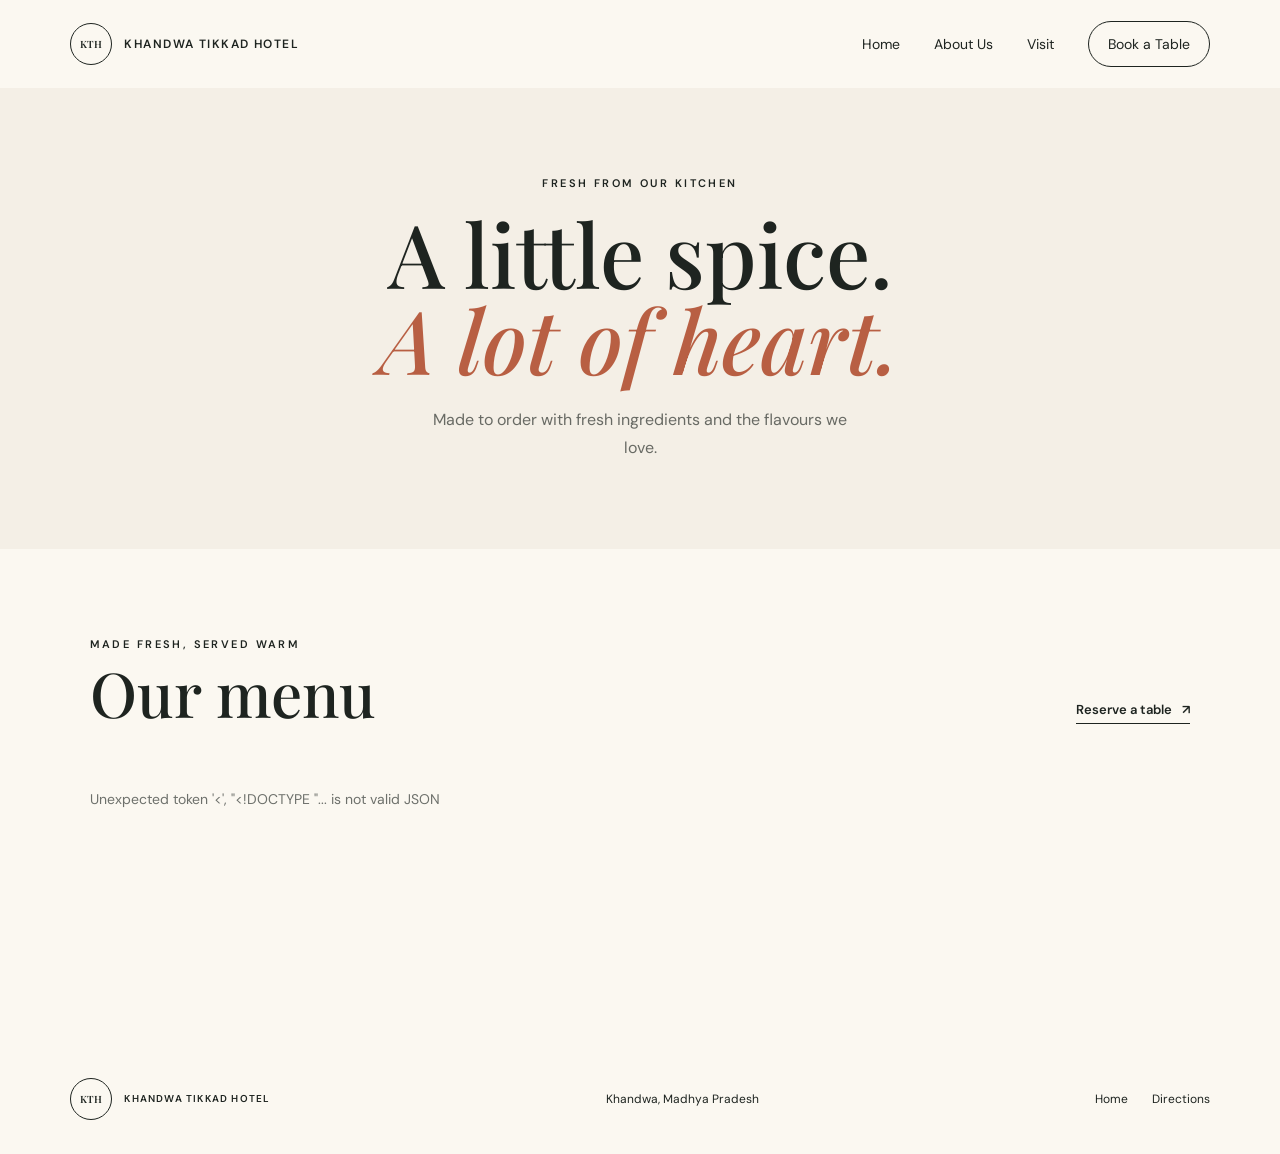
==== menu.html @ 8d03050e "Add Khandwa Tikkad Hotel website source Add Flask and SQLite booking backend, separate menu page, pr" ====
<!DOCTYPE html>
<html lang="en">
<head>
  <meta charset="UTF-8">
  <meta name="viewport" content="width=device-width, initial-scale=1.0">
  <meta name="theme-color" content="#b85f43">
  <meta name="description" content="Explore the freshly prepared menu at Khandwa Tikkad Hotel.">
  <title>Our Menu · Khandwa Tikkad Hotel</title>
  <link rel="preconnect" href="https://fonts.googleapis.com">
  <link rel="preconnect" href="https://fonts.gstatic.com" crossorigin>
  <link href="https://fonts.googleapis.com/css2?family=DM+Sans:wght@400;500;600&family=Playfair+Display:wght@500;600&display=swap" rel="stylesheet">
  <link rel="stylesheet" href="styles.css">
  <link rel="stylesheet" href="menu.css">
</head>
<body>
  <header class="site-header">
    <a class="brand" href="/" aria-label="Khandwa Tikkad Hotel home">
      <span class="brand-mark">KTH</span>
      <span>KHANDWA TIKKAD HOTEL</span>
    </a>
    <button class="menu-toggle" type="button" aria-expanded="false" aria-controls="main-nav">
      <span></span><span></span>
      <span class="sr-only">Toggle navigation</span>
    </button>
    <nav class="main-nav" id="main-nav" aria-label="Main navigation">
      <a href="/">Home</a>
      <a href="/#story">About Us</a>
      <a href="/#visit">Visit</a>
      <a class="nav-book" href="/#reserve">Book a Table</a>
    </nav>
  </header>

  <main>
    <section class="menu-hero">
      <p class="eyebrow">Fresh from our kitchen</p>
      <h1>A little spice.<br><em>A lot of heart.</em></h1>
      <p>Made to order with fresh ingredients and the flavours we love.</p>
    </section>

    <section class="menu-page" aria-labelledby="menu-title">
      <div class="menu-page-heading">
        <div>
          <p class="eyebrow">Made fresh, served warm</p>
          <h2 id="menu-title">Our menu</h2>
        </div>
        <a class="text-link" href="/#reserve">Reserve a table <span>↗</span></a>
      </div>
      <div class="menu-filters" id="menu-filters" aria-label="Filter menu by category"></div>
      <p class="menu-status" id="menu-status" role="status" aria-live="polite">Loading our menu…</p>
      <div class="menu-page-grid" id="menu-items"></div>
    </section>
  </main>

  <footer>
    <a class="brand footer-brand" href="/"><span class="brand-mark">KTH</span><span>KHANDWA TIKKAD HOTEL</span></a>
    <p>Khandwa, Madhya Pradesh</p>
    <div class="socials"><a href="/">Home</a><a href="/#visit">Directions</a></div>
  </footer>
  <script src="menu.js"></script>
</body>
</html>
---- styles.css ----
:root {
  --cream: #f4efe6;
  --paper: #fbf8f1;
  --ink: #1e2420;
  --green: #31483a;
  --rust: #b85f43;
  --line: rgba(30, 36, 32, 0.16);
}

* { box-sizing: border-box; }
html { scroll-behavior: smooth; }
body {
  margin: 0;
  color: var(--ink);
  background: var(--paper);
  font-family: "DM Sans", sans-serif;
  -webkit-font-smoothing: antialiased;
}
img { display: block; width: 100%; }
a { color: inherit; text-decoration: none; }
button, input, select { font: inherit; }
.sr-only { position: absolute; width: 1px; height: 1px; padding: 0; overflow: hidden; clip: rect(0,0,0,0); white-space: nowrap; border: 0; }

.site-header {
  height: 88px;
  padding: 0 5.5%;
  display: flex;
  align-items: center;
  justify-content: space-between;
  background: var(--paper);
  position: relative;
  z-index: 20;
}
.brand { display: flex; align-items: center; gap: 12px; font-size: 12px; font-weight: 600; letter-spacing: 0.12em; }
.brand-mark { width: 42px; height: 42px; border: 1px solid var(--ink); border-radius: 50%; display: grid; place-items: center; font-family: "Playfair Display", serif; font-size: 10px; letter-spacing: 0; }
.main-nav { display: flex; align-items: center; gap: 34px; font-size: 14px; }
.main-nav a { transition: opacity 180ms ease; }
.main-nav a:hover { opacity: 0.55; }
.nav-book { border: 1px solid var(--ink); border-radius: 999px; padding: 13px 19px; }
.menu-toggle { display: none; }

.hero { min-height: 650px; display: grid; grid-template-columns: 43% 57%; background: var(--cream); }
.hero-copy { padding: 115px 10% 70px 12.7%; display: flex; flex-direction: column; justify-content: center; }
.eyebrow { margin: 0 0 24px; text-transform: uppercase; font-size: 11px; font-weight: 600; letter-spacing: 0.22em; }
h1, h2 { margin: 0; font-family: "Playfair Display", serif; font-weight: 500; line-height: 0.98; }
h1 { font-size: clamp(58px, 6.2vw, 96px); }
h1 em, h2 em { color: var(--rust); font-weight: 500; }
.hero-intro { max-width: 430px; margin: 30px 0 38px; font-size: 17px; line-height: 1.7; }
.hero-actions { display: flex; align-items: center; gap: 28px; }
.button { border: 0; border-radius: 999px; min-height: 52px; padding: 0 24px; display: inline-flex; align-items: center; justify-content: center; font-size: 13px; font-weight: 600; cursor: pointer; transition: transform 180ms ease, background 180ms ease; }
.button:hover { transform: translateY(-2px); }
.button-dark { background: var(--ink); color: white; }
.button-light { background: var(--paper); color: var(--ink); }
.text-link { border: 0; border-bottom: 1px solid currentColor; background: transparent; color: inherit; cursor: pointer; font-size: 13px; font-weight: 600; padding: 0 0 5px; }
.text-link span { margin-left: 7px; }
.hero-visual { position: relative; overflow: hidden; }
.hero-visual img { height: 100%; object-fit: cover; }
.hours-card { position: absolute; right: 28px; bottom: 28px; width: 230px; padding: 22px 24px; background: var(--paper); }
.hours-card span { display: block; font-size: 9px; letter-spacing: 0.18em; margin-bottom: 8px; }
.hours-card strong { font-family: "Playfair Display", serif; font-size: 16px; }

.menu-promo { min-height: 390px; padding: 80px 8%; display: flex; flex-direction: column; align-items: center; justify-content: center; background: var(--cream); text-align: center; }
.menu-promo .eyebrow { margin-bottom: 18px; }
.menu-promo .button { margin-top: 28px; }
h2 { font-size: clamp(46px, 5vw, 72px); }

.story-section { min-height: 620px; display: grid; grid-template-columns: 52% 48%; background: var(--cream); }
.story-image img { height: 100%; object-fit: cover; }
.story-copy { padding: 90px 12%; display: flex; flex-direction: column; justify-content: center; }
.story-copy > p:not(.eyebrow) { max-width: 530px; margin: 30px 0 38px; line-height: 1.8; }
.story-values { display: flex; gap: 48px; padding-top: 26px; border-top: 1px solid var(--line); }
.story-values div { display: flex; align-items: center; gap: 10px; }
.story-values strong { font-family: "Playfair Display", serif; font-size: 34px; }
.story-values span { color: #6d706b; font-size: 10px; line-height: 1.35; text-transform: uppercase; letter-spacing: 0.08em; }

.quote-section { min-height: 430px; padding: 90px 18%; display: flex; flex-direction: column; align-items: center; justify-content: center; }
.nfc-card { width: 100%; max-width: 900px; display: grid; grid-template-columns: auto 1fr auto; gap: 22px; align-items: center; padding: 30px; border: 1px solid var(--line); background: var(--cream); text-align: left; }
.nfc-icon { width: 74px; height: 74px; border-radius: 50%; display: grid; place-items: center; background: var(--rust); color: white; font-size: 34px; }
.nfc-card h3 { margin: 0 0 8px; font-family: "Playfair Display", serif; font-size: 28px; }
.nfc-card p { margin: 0; color: #77766f; line-height: 1.5; }

.visit-section { min-height: 620px; display: grid; grid-template-columns: 43% 57%; }
.visit-card { background: var(--green); color: white; padding: 82px 12%; }
.visit-card h2 em { color: #d99a80; }
.visit-card address { margin: 34px 0 30px; font-style: normal; line-height: 1.8; font-size: 14px; }
.visit-card address strong { font-family: "Playfair Display", serif; font-size: 18px; }
.hours { max-width: 380px; margin-bottom: 28px; }
.hours p { display: flex; justify-content: space-between; border-bottom: 1px solid rgba(255,255,255,.18); padding: 11px 0; margin: 0; font-size: 12px; }
.visit-image img { height: 100%; object-fit: cover; }

.reserve-section { padding: 110px 12%; display: grid; grid-template-columns: 44% 56%; gap: 8%; background: var(--cream); }
.reservation-form { display: grid; gap: 18px; align-content: center; }
.reservation-form label { display: grid; gap: 8px; font-size: 11px; text-transform: uppercase; letter-spacing: 0.12em; }
.reservation-form input, .reservation-form select { width: 100%; height: 52px; border: 0; border-bottom: 1px solid var(--ink); border-radius: 0; background: transparent; padding: 0 2px; outline: none; }
.reservation-form input:focus, .reservation-form select:focus { border-bottom-width: 2px; }
.form-row { display: grid; grid-template-columns: 1fr 1fr 1fr; gap: 22px; }
.reservation-form .button { margin-top: 8px; justify-self: start; }
.form-message { min-height: 20px; margin: 0; color: var(--green); font-size: 13px; }

footer { min-height: 110px; padding: 0 5.5%; display: flex; align-items: center; justify-content: space-between; background: var(--paper); font-size: 12px; }
.footer-brand { font-size: 10px; }
.socials { display: flex; gap: 24px; }

@media (max-width: 900px) {
  .site-header { height: 74px; }
  .menu-toggle { display: grid; width: 44px; height: 44px; border: 0; background: transparent; place-content: center; gap: 6px; z-index: 30; }
  .menu-toggle span:not(.sr-only) { display: block; width: 24px; height: 1.5px; background: var(--ink); transition: transform 180ms ease; }
  .menu-toggle[aria-expanded="true"] span:first-child { transform: translateY(3.75px) rotate(45deg); }
  .menu-toggle[aria-expanded="true"] span:nth-child(2) { transform: translateY(-3.75px) rotate(-45deg); }
  .main-nav { position: absolute; left: 0; right: 0; top: 74px; display: none; padding: 30px 5.5%; background: var(--paper); border-top: 1px solid var(--line); flex-direction: column; align-items: flex-start; }
  .main-nav.open { display: flex; }
  .hero { grid-template-columns: 1fr; }
  .hero-copy { min-height: 500px; padding: 70px 8%; }
  .hero-visual { height: 520px; }
  .story-section { grid-template-columns: 1fr; }
  .story-image { height: 460px; }
  .nfc-card { grid-template-columns: auto 1fr; }
  .nfc-card .button { grid-column: 1 / -1; }
  .visit-section { grid-template-columns: 1fr; }
  .visit-card { padding: 70px 8%; }
  .visit-image { height: 500px; }
  .reserve-section { grid-template-columns: 1fr; gap: 50px; padding: 90px 8%; }
}

@media (max-width: 600px) {
  .brand > span:last-child { display: none; }
  .hero-copy { min-height: 460px; }
  h1 { font-size: 54px; }
  h2 { font-size: 44px; }
  .hero-actions { align-items: flex-start; flex-direction: column; }
  .hero-visual { height: 430px; }
  .hours-card { right: 16px; bottom: 16px; }
  .story-image { height: 360px; }
  .story-copy { padding: 70px 8%; }
  .story-values { gap: 18px; justify-content: space-between; }
  .story-values strong { font-size: 26px; }
  .quote-section { min-height: 380px; padding: 70px 8%; }
  .nfc-card { grid-template-columns: 1fr; text-align: center; justify-items: center; }
  .nfc-card .button { grid-column: auto; }
  .visit-image { height: 360px; }
  .form-row { grid-template-columns: 1fr; }
  footer { min-height: 150px; padding: 30px 5.5%; align-items: flex-start; flex-direction: column; }
  .footer-brand > span:last-child { display: inline; }
}
---- menu.css ----
.menu-hero {
  min-height: 390px;
  padding: 88px 8%;
  display: flex;
  flex-direction: column;
  align-items: center;
  justify-content: center;
  background: var(--cream);
  text-align: center;
}
.menu-hero .eyebrow { margin-bottom: 20px; }
.menu-hero h1 { font-size: clamp(54px, 7vw, 88px); }
.menu-hero > p:last-child { max-width: 430px; margin: 24px 0 0; color: #686a64; line-height: 1.7; }
.menu-page { min-height: 55vh; padding: 88px 7%; }
.menu-page-heading { display: flex; align-items: end; justify-content: space-between; gap: 24px; }
.menu-page-heading .eyebrow { margin-bottom: 12px; }
.menu-page-heading h2 { font-size: clamp(42px, 5vw, 62px); }
.menu-filters { display: flex; flex-wrap: wrap; gap: 10px; margin: 38px 0 28px; }
.menu-filter { border: 1px solid var(--line); border-radius: 999px; padding: 10px 17px; background: transparent; color: var(--ink); cursor: pointer; font-size: 12px; }
.menu-filter[aria-pressed="true"] { border-color: var(--green); background: var(--green); color: white; }
.menu-page-grid { display: grid; grid-template-columns: repeat(3, minmax(0, 1fr)); gap: 22px; }
.menu-page-card { overflow: hidden; background: var(--cream); }
.menu-page-card img { height: 245px; object-fit: cover; }
.menu-page-card-body { min-height: 195px; padding: 24px; }
.menu-page-card .item-type { margin-bottom: 10px; }
.menu-page-card h3 { margin: 0; font-family: "Playfair Display", serif; font-size: 25px; font-weight: 500; }
.menu-item-description { min-height: 44px; margin: 12px 0 20px; color: #6d706b; font-size: 13px; line-height: 1.6; }
.menu-item-price { color: var(--green); font-family: "Playfair Display", serif; font-size: 18px; }
.menu-status { min-height: 22px; color: #6d706b; font-size: 14px; }

@media (max-width: 900px) {
  .menu-page-grid { grid-template-columns: repeat(2, minmax(0, 1fr)); }
}
@media (max-width: 600px) {
  .menu-hero { min-height: 330px; padding: 64px 8%; }
  .menu-page { padding: 64px 6%; }
  .menu-page-heading { align-items: flex-start; flex-direction: column; }
  .menu-page-grid { grid-template-columns: 1fr; }
  .menu-page-card img { height: 260px; }
}
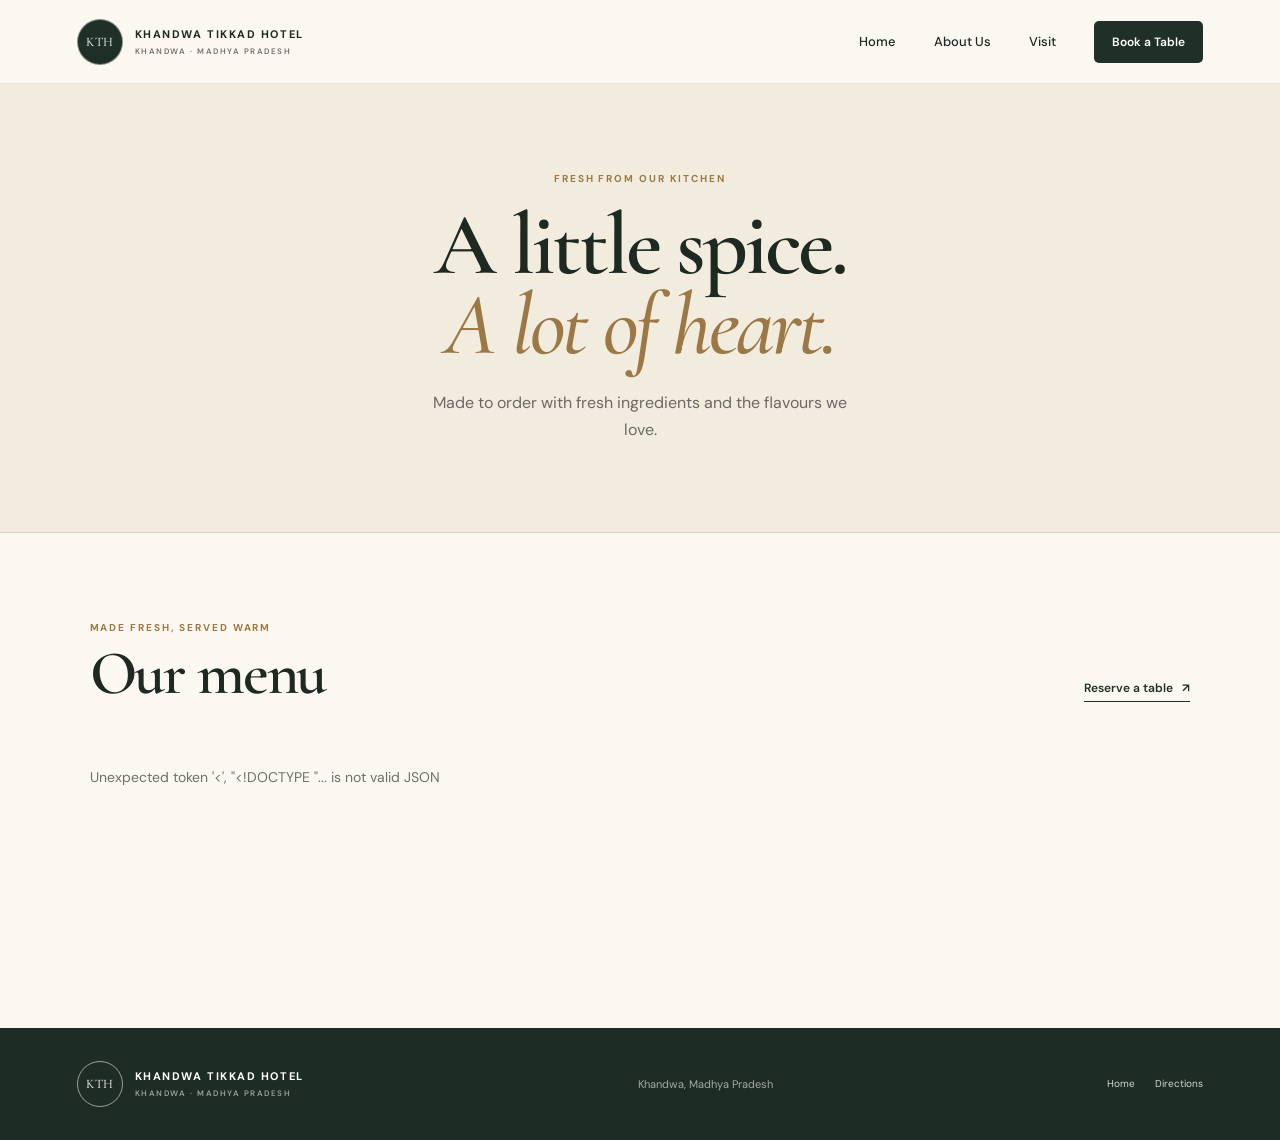
==== commit 126ae577: "Give homepage and menu a luxury visual refresh Refine typography, warm metallic accents, menu cards," ====
--- a/menu.html
+++ b/menu.html
@@ -3,12 +3,12 @@
 <head>
   <meta charset="UTF-8">
   <meta name="viewport" content="width=device-width, initial-scale=1.0">
-  <meta name="theme-color" content="#b85f43">
+  <meta name="theme-color" content="#1e3027">
   <meta name="description" content="Explore the freshly prepared menu at Khandwa Tikkad Hotel.">
   <title>Our Menu · Khandwa Tikkad Hotel</title>
   <link rel="preconnect" href="https://fonts.googleapis.com">
   <link rel="preconnect" href="https://fonts.gstatic.com" crossorigin>
-  <link href="https://fonts.googleapis.com/css2?family=DM+Sans:wght@400;500;600&family=Playfair+Display:wght@500;600&display=swap" rel="stylesheet">
+  <link href="https://fonts.googleapis.com/css2?family=Cormorant+Garamond:wght@500;600;700&family=DM+Sans:wght@400;500;600&display=swap" rel="stylesheet">
   <link rel="stylesheet" href="styles.css">
   <link rel="stylesheet" href="menu.css">
 </head>
@@ -16,7 +16,7 @@
   <header class="site-header">
     <a class="brand" href="/" aria-label="Khandwa Tikkad Hotel home">
       <span class="brand-mark">KTH</span>
-      <span>KHANDWA TIKKAD HOTEL</span>
+      <span class="brand-name">KHANDWA TIKKAD HOTEL<small>KHANDWA · MADHYA PRADESH</small></span>
     </a>
     <button class="menu-toggle" type="button" aria-expanded="false" aria-controls="main-nav">
       <span></span><span></span>
@@ -52,7 +52,7 @@
   </main>
 
   <footer>
-    <a class="brand footer-brand" href="/"><span class="brand-mark">KTH</span><span>KHANDWA TIKKAD HOTEL</span></a>
+    <a class="brand footer-brand" href="/"><span class="brand-mark">KTH</span><span class="brand-name">KHANDWA TIKKAD HOTEL<small>KHANDWA · MADHYA PRADESH</small></span></a>
     <p>Khandwa, Madhya Pradesh</p>
     <div class="socials"><a href="/">Home</a><a href="/#visit">Directions</a></div>
   </footer>
--- a/styles.css
+++ b/styles.css
@@ -1,14 +1,18 @@
 :root {
-  --cream: #f4efe6;
-  --paper: #fbf8f1;
-  --ink: #1e2420;
-  --green: #31483a;
-  --rust: #b85f43;
-  --line: rgba(30, 36, 32, 0.16);
+  --cream: #f2ecdf;
+  --paper: #fbf8f2;
+  --ink: #1e2922;
+  --green: #1e3027;
+  --green-light: #30463a;
+  --rust: #9c7846;
+  --rust-light: #d6bd90;
+  --muted: #737168;
+  --line: rgba(30, 41, 34, 0.13);
+  --shadow: 0 28px 80px rgba(30, 41, 34, 0.13);
 }
 
 * { box-sizing: border-box; }
-html { scroll-behavior: smooth; }
+html { scroll-behavior: smooth; scroll-padding-top: 88px; }
 body {
   margin: 0;
   color: var(--ink);
@@ -16,129 +20,250 @@
   font-family: "DM Sans", sans-serif;
   -webkit-font-smoothing: antialiased;
 }
+::selection { background: var(--rust-light); color: var(--ink); }
 img { display: block; width: 100%; }
 a { color: inherit; text-decoration: none; }
 button, input, select { font: inherit; }
+button { color: inherit; }
+:focus-visible { outline: 2px solid var(--rust); outline-offset: 3px; }
 .sr-only { position: absolute; width: 1px; height: 1px; padding: 0; overflow: hidden; clip: rect(0,0,0,0); white-space: nowrap; border: 0; }
 
 .site-header {
-  height: 88px;
-  padding: 0 5.5%;
+  position: sticky;
+  top: 0;
+  z-index: 20;
+  min-height: 84px;
+  padding: 12px clamp(24px, 6vw, 88px);
   display: flex;
   align-items: center;
   justify-content: space-between;
-  background: var(--paper);
-  position: relative;
-  z-index: 20;
-}
-.brand { display: flex; align-items: center; gap: 12px; font-size: 12px; font-weight: 600; letter-spacing: 0.12em; }
-.brand-mark { width: 42px; height: 42px; border: 1px solid var(--ink); border-radius: 50%; display: grid; place-items: center; font-family: "Playfair Display", serif; font-size: 10px; letter-spacing: 0; }
-.main-nav { display: flex; align-items: center; gap: 34px; font-size: 14px; }
-.main-nav a { transition: opacity 180ms ease; }
-.main-nav a:hover { opacity: 0.55; }
-.nav-book { border: 1px solid var(--ink); border-radius: 999px; padding: 13px 19px; }
+  gap: 24px;
+  border-bottom: 1px solid rgba(32, 42, 36, 0.08);
+  background: rgba(251, 248, 242, 0.96);
+  backdrop-filter: blur(14px);
+}
+.brand { display: flex; align-items: center; gap: 12px; }
+.brand-mark {
+  width: 46px;
+  height: 46px;
+  display: grid;
+  place-items: center;
+  border: 1px solid rgba(255,255,255,.42);
+  border-radius: 50%;
+  background: var(--green);
+  color: white;
+  font-family: "Cormorant Garamond", serif;
+  font-size: 13px;
+  letter-spacing: 0.02em;
+}
+.brand-name { display: grid; gap: 5px; font-size: 11px; font-weight: 700; letter-spacing: 0.14em; }
+.brand-name small { color: var(--muted); font-size: 8px; font-weight: 600; letter-spacing: 0.19em; }
+.main-nav { display: flex; align-items: center; gap: clamp(18px, 3vw, 38px); font-size: 13px; font-weight: 500; }
+.main-nav > a:not(.nav-book) { transition: color 160ms ease; }
+.main-nav > a:not(.nav-book):hover { color: var(--rust); }
+.nav-book { display: inline-flex; align-items: center; gap: 14px; padding: 13px 18px; border-radius: 5px; background: var(--green); color: white; font-size: 12px; font-weight: 600; transition: background 160ms ease, transform 160ms ease; }
+.nav-book:hover { transform: translateY(-1px); background: var(--green-light); }
+.nav-book span, .button > span[aria-hidden="true"] { font-size: 16px; }
 .menu-toggle { display: none; }
 
-.hero { min-height: 650px; display: grid; grid-template-columns: 43% 57%; background: var(--cream); }
-.hero-copy { padding: 115px 10% 70px 12.7%; display: flex; flex-direction: column; justify-content: center; }
-.eyebrow { margin: 0 0 24px; text-transform: uppercase; font-size: 11px; font-weight: 600; letter-spacing: 0.22em; }
-h1, h2 { margin: 0; font-family: "Playfair Display", serif; font-weight: 500; line-height: 0.98; }
-h1 { font-size: clamp(58px, 6.2vw, 96px); }
+.hero {
+  min-height: 660px;
+  padding: 42px clamp(24px, 6vw, 88px) 62px;
+  display: grid;
+  grid-template-columns: minmax(0, 0.88fr) minmax(0, 1.12fr);
+  gap: clamp(32px, 5vw, 76px);
+  align-items: center;
+  background: var(--cream);
+}
+.hero-copy { max-width: 580px; padding: 30px 0 20px; }
+.eyebrow { margin: 0 0 21px; display: flex; align-items: center; gap: 9px; color: var(--rust); font-size: 10px; font-weight: 700; letter-spacing: 0.19em; text-transform: uppercase; }
+.eyebrow-dot { width: 7px; height: 7px; border-radius: 50%; background: var(--rust); }
+h1, h2 { margin: 0; font-family: "Cormorant Garamond", serif; font-weight: 600; line-height: 0.91; letter-spacing: -0.035em; }
+h1 { max-width: 650px; font-size: clamp(62px, 7.3vw, 104px); }
 h1 em, h2 em { color: var(--rust); font-weight: 500; }
-.hero-intro { max-width: 430px; margin: 30px 0 38px; font-size: 17px; line-height: 1.7; }
-.hero-actions { display: flex; align-items: center; gap: 28px; }
-.button { border: 0; border-radius: 999px; min-height: 52px; padding: 0 24px; display: inline-flex; align-items: center; justify-content: center; font-size: 13px; font-weight: 600; cursor: pointer; transition: transform 180ms ease, background 180ms ease; }
+.hero-intro { max-width: 420px; margin: 27px 0 30px; color: #565e57; font-size: 15px; line-height: 1.85; }
+.hero-actions { display: flex; align-items: center; flex-wrap: wrap; gap: 19px 25px; }
+.button { min-height: 51px; padding: 0 20px; display: inline-flex; align-items: center; justify-content: center; gap: 18px; border: 1px solid transparent; border-radius: 5px; cursor: pointer; font-size: 12px; font-weight: 600; transition: transform 160ms ease, background 160ms ease, border-color 160ms ease; }
 .button:hover { transform: translateY(-2px); }
-.button-dark { background: var(--ink); color: white; }
-.button-light { background: var(--paper); color: var(--ink); }
-.text-link { border: 0; border-bottom: 1px solid currentColor; background: transparent; color: inherit; cursor: pointer; font-size: 13px; font-weight: 600; padding: 0 0 5px; }
-.text-link span { margin-left: 7px; }
-.hero-visual { position: relative; overflow: hidden; }
-.hero-visual img { height: 100%; object-fit: cover; }
-.hours-card { position: absolute; right: 28px; bottom: 28px; width: 230px; padding: 22px 24px; background: var(--paper); }
-.hours-card span { display: block; font-size: 9px; letter-spacing: 0.18em; margin-bottom: 8px; }
-.hours-card strong { font-family: "Playfair Display", serif; font-size: 16px; }
-
-.menu-promo { min-height: 390px; padding: 80px 8%; display: flex; flex-direction: column; align-items: center; justify-content: center; background: var(--cream); text-align: center; }
-.menu-promo .eyebrow { margin-bottom: 18px; }
-.menu-promo .button { margin-top: 28px; }
-h2 { font-size: clamp(46px, 5vw, 72px); }
-
-.story-section { min-height: 620px; display: grid; grid-template-columns: 52% 48%; background: var(--cream); }
-.story-image img { height: 100%; object-fit: cover; }
-.story-copy { padding: 90px 12%; display: flex; flex-direction: column; justify-content: center; }
-.story-copy > p:not(.eyebrow) { max-width: 530px; margin: 30px 0 38px; line-height: 1.8; }
-.story-values { display: flex; gap: 48px; padding-top: 26px; border-top: 1px solid var(--line); }
-.story-values div { display: flex; align-items: center; gap: 10px; }
-.story-values strong { font-family: "Playfair Display", serif; font-size: 34px; }
-.story-values span { color: #6d706b; font-size: 10px; line-height: 1.35; text-transform: uppercase; letter-spacing: 0.08em; }
-
-.quote-section { min-height: 430px; padding: 90px 18%; display: flex; flex-direction: column; align-items: center; justify-content: center; }
-.nfc-card { width: 100%; max-width: 900px; display: grid; grid-template-columns: auto 1fr auto; gap: 22px; align-items: center; padding: 30px; border: 1px solid var(--line); background: var(--cream); text-align: left; }
-.nfc-icon { width: 74px; height: 74px; border-radius: 50%; display: grid; place-items: center; background: var(--rust); color: white; font-size: 34px; }
-.nfc-card h3 { margin: 0 0 8px; font-family: "Playfair Display", serif; font-size: 28px; }
-.nfc-card p { margin: 0; color: #77766f; line-height: 1.5; }
-
-.visit-section { min-height: 620px; display: grid; grid-template-columns: 43% 57%; }
-.visit-card { background: var(--green); color: white; padding: 82px 12%; }
-.visit-card h2 em { color: #d99a80; }
-.visit-card address { margin: 34px 0 30px; font-style: normal; line-height: 1.8; font-size: 14px; }
-.visit-card address strong { font-family: "Playfair Display", serif; font-size: 18px; }
-.hours { max-width: 380px; margin-bottom: 28px; }
-.hours p { display: flex; justify-content: space-between; border-bottom: 1px solid rgba(255,255,255,.18); padding: 11px 0; margin: 0; font-size: 12px; }
-.visit-image img { height: 100%; object-fit: cover; }
-
-.reserve-section { padding: 110px 12%; display: grid; grid-template-columns: 44% 56%; gap: 8%; background: var(--cream); }
-.reservation-form { display: grid; gap: 18px; align-content: center; }
-.reservation-form label { display: grid; gap: 8px; font-size: 11px; text-transform: uppercase; letter-spacing: 0.12em; }
-.reservation-form input, .reservation-form select { width: 100%; height: 52px; border: 0; border-bottom: 1px solid var(--ink); border-radius: 0; background: transparent; padding: 0 2px; outline: none; }
-.reservation-form input:focus, .reservation-form select:focus { border-bottom-width: 2px; }
-.form-row { display: grid; grid-template-columns: 1fr 1fr 1fr; gap: 22px; }
-.reservation-form .button { margin-top: 8px; justify-self: start; }
-.form-message { min-height: 20px; margin: 0; color: var(--green); font-size: 13px; }
-
-footer { min-height: 110px; padding: 0 5.5%; display: flex; align-items: center; justify-content: space-between; background: var(--paper); font-size: 12px; }
-.footer-brand { font-size: 10px; }
-.socials { display: flex; gap: 24px; }
+.button-dark { background: var(--green); color: white; }
+.button-dark:hover { background: var(--green-light); }
+.button-light { background: var(--paper); color: var(--green); }
+.button-light:hover { background: white; }
+.button-outline-light { border-color: rgba(255,255,255,.55); background: transparent; color: white; }
+.button-outline-light:hover { border-color: white; background: rgba(255,255,255,.1); }
+.text-link { padding: 0 0 5px; border: 0; border-bottom: 1px solid currentColor; background: transparent; color: var(--green); cursor: pointer; font-size: 12px; font-weight: 600; }
+.text-link span { margin-left: 6px; }
+.nfc-link { display: inline-flex; align-items: center; gap: 8px; border-bottom-color: rgba(38,58,49,.35); }
+.nfc-mark { color: var(--rust); font-size: 20px; line-height: 0; }
+.hero-footnote { margin-top: 56px; display: flex; align-items: center; gap: 13px; color: var(--muted); font-size: 10px; letter-spacing: 0.08em; text-transform: uppercase; }
+.hero-footnote > span:first-child { color: var(--rust); font-weight: 700; }
+.hero-footnote-line { width: 54px; height: 1px; background: var(--rust); }
+.hero-visual { position: relative; min-height: 540px; overflow: hidden; border: 1px solid rgba(156,120,70,.22); border-radius: 3px; background: #d3c8b7; box-shadow: var(--shadow); }
+.hero-visual img { position: absolute; inset: 0; height: 100%; object-fit: cover; }
+.hero-image-shade { position: absolute; inset: 0; background: linear-gradient(180deg, transparent 53%, rgba(19, 26, 21, .5)); }
+.hero-image-caption { position: absolute; right: 24px; bottom: 29px; left: 24px; display: flex; justify-content: space-between; gap: 15px; color: white; font-size: 9px; font-weight: 600; letter-spacing: 0.15em; }
+.hours-card { position: absolute; top: 22px; left: 22px; display: flex; align-items: center; gap: 12px; padding: 13px 16px; border: 1px solid rgba(255,255,255,.55); border-radius: 5px; background: rgba(251,249,244,.94); box-shadow: 0 8px 26px rgba(0,0,0,.1); }
+.hours-card-icon { width: 33px; height: 33px; display: grid; place-items: center; border-radius: 50%; background: #e9eee7; color: var(--green); font-size: 17px; }
+.hours-card > span:last-child { display: grid; gap: 4px; }
+.hours-card small { color: var(--muted); font-size: 8px; font-weight: 700; letter-spacing: 0.12em; }
+.hours-card strong { color: var(--green); font-family: "Cormorant Garamond", serif; font-size: 20px; font-weight: 700; }
+
+.menu-promo {
+  padding: 92px clamp(24px, 9vw, 132px);
+  display: grid;
+  grid-template-columns: minmax(0, .9fr) minmax(0, 1.1fr);
+  align-items: center;
+  gap: clamp(40px, 8vw, 120px);
+  background: linear-gradient(135deg, #1a2a22, #2c4034);
+  color: white;
+}
+.menu-promo-copy { position: relative; padding: 14px 0 50px; }
+.menu-promo .eyebrow { color: var(--rust-light); }
+.menu-promo .eyebrow-dot { background: var(--rust-light); }
+.menu-promo h2 { font-size: clamp(48px, 5.2vw, 72px); }
+.menu-promo h2 em { color: var(--rust-light); }
+.menu-promo-copy > p:not(.eyebrow) { max-width: 400px; margin: 22px 0 26px; color: rgba(255,255,255,.72); font-size: 14px; line-height: 1.8; }
+.menu-promo-copy .button { margin-top: 2px; }
+.menu-promo-index { position: absolute; bottom: 0; left: 0; color: rgba(255,255,255,.5); font-size: 9px; font-weight: 600; letter-spacing: 0.16em; }
+.menu-promo-visual { position: relative; min-height: 390px; overflow: hidden; border: 1px solid rgba(214,189,144,.28); border-radius: 3px; background: #44564b; box-shadow: var(--shadow); }
+.menu-promo-visual img { position: absolute; inset: 0; height: 100%; object-fit: cover; }
+.menu-photo-label { position: absolute; right: 16px; bottom: 16px; padding: 10px 12px; border-radius: 3px; background: var(--paper); color: var(--green); font-size: 8px; font-weight: 700; letter-spacing: 0.16em; }
+
+.story-section { min-height: 610px; display: grid; grid-template-columns: minmax(0, 1fr) minmax(0, 1fr); background: var(--paper); }
+.story-image { position: relative; min-height: 610px; overflow: hidden; background: #d6cec1; }
+.story-image > img { position: absolute; inset: 0; height: 100%; object-fit: cover; }
+.story-image-note { position: absolute; right: 25px; bottom: 25px; display: flex; align-items: center; gap: 13px; padding: 15px 19px; border: 1px solid rgba(156,120,70,.22); border-radius: 3px; background: var(--paper); box-shadow: 0 10px 32px rgba(0,0,0,.13); }
+.story-image-note > span:first-child { color: var(--rust); font-size: 22px; }
+.story-image-note > span:last-child { font-family: "Cormorant Garamond", serif; font-size: 19px; font-weight: 600; line-height: 1.15; }
+.story-copy { padding: 94px clamp(35px, 8vw, 116px); display: flex; flex-direction: column; justify-content: center; }
+.story-copy h2 { font-size: clamp(46px, 5.1vw, 70px); }
+.story-description { max-width: 470px; margin: 24px 0 22px; color: #60665f; font-size: 14px; line-height: 1.85; }
+.story-link { align-self: flex-start; }
+.story-values { display: grid; grid-template-columns: repeat(3, 1fr); gap: 13px; margin-top: 39px; padding-top: 22px; border-top: 1px solid var(--line); }
+.story-values div { display: flex; flex-direction: column; gap: 6px; }
+.story-values strong { color: var(--green); font-family: "Cormorant Garamond", serif; font-size: 28px; font-weight: 600; }
+.story-values span { color: var(--muted); font-size: 9px; line-height: 1.5; letter-spacing: 0.07em; text-transform: uppercase; }
+
+.quote-section { padding: 91px clamp(24px, 10vw, 144px); display: grid; grid-template-columns: minmax(0, .8fr) minmax(320px, .7fr); align-items: center; gap: clamp(36px, 8vw, 115px); background: var(--cream); }
+.digital-menu-intro h2 { font-size: clamp(45px, 5vw, 66px); }
+.digital-menu-intro > p:not(.eyebrow) { max-width: 390px; margin: 20px 0 20px; color: #60665f; font-size: 14px; line-height: 1.8; }
+.nfc-card { min-height: 390px; padding: 38px; display: flex; flex-direction: column; align-items: flex-start; justify-content: center; border: 1px solid rgba(214,189,144,.22); border-radius: 3px; background: linear-gradient(145deg, #1a2a22, #2c4034); color: white; box-shadow: var(--shadow); }
+.nfc-orbit { width: 60px; height: 60px; margin-bottom: 25px; display: grid; place-items: center; border: 1px solid rgba(255,255,255,.4); border-radius: 50%; color: var(--rust-light); font-size: 31px; }
+.nfc-overline { margin: 0 0 12px; color: var(--rust-light); font-size: 9px; font-weight: 700; letter-spacing: 0.17em; }
+.nfc-card h3 { margin: 0; font-family: "Cormorant Garamond", serif; font-size: 48px; font-weight: 600; line-height: .9; }
+.nfc-card > p:not(.nfc-overline) { max-width: 280px; margin: 14px 0 22px; color: rgba(255,255,255,.7); font-size: 12px; line-height: 1.65; }
+
+.visit-section { min-height: 590px; display: grid; grid-template-columns: minmax(0, .85fr) minmax(0, 1.15fr); }
+.visit-card { padding: 76px clamp(30px, 7vw, 100px); display: flex; flex-direction: column; align-items: flex-start; justify-content: center; background: linear-gradient(145deg, #1e3027, #30463a); color: white; }
+.visit-card .eyebrow { color: var(--rust-light); }
+.visit-card .eyebrow-dot { background: var(--rust-light); }
+.visit-card h2 { font-size: clamp(48px, 5.2vw, 72px); }
+.visit-card h2 em { color: var(--rust-light); }
+.visit-intro { margin: 19px 0 22px; color: rgba(255,255,255,.7); font-size: 13px; line-height: 1.7; }
+.visit-card address { margin: 0 0 21px; font-size: 13px; font-style: normal; line-height: 1.8; }
+.visit-card address strong { font-family: "Cormorant Garamond", serif; font-size: 22px; font-weight: 600; }
+.hours { width: 100%; max-width: 390px; margin: 0 0 21px; }
+.hours p { margin: 0; padding: 12px 0; display: flex; justify-content: space-between; gap: 12px; border-top: 1px solid rgba(255,255,255,.19); font-size: 10px; }
+.hours p span { color: rgba(255,255,255,.63); font-size: 8px; font-weight: 600; letter-spacing: 0.09em; }
+.hours p strong { font-size: 10px; font-weight: 600; }
+.visit-image { position: relative; min-height: 590px; overflow: hidden; background: #d0c8ba; }
+.visit-image img { position: absolute; inset: 0; height: 100%; object-fit: cover; }
+.visit-image-caption { position: absolute; right: 20px; bottom: 20px; padding: 11px 13px; border-radius: 3px; background: rgba(251,249,244,.95); color: var(--green); font-size: 8px; font-weight: 700; letter-spacing: 0.12em; }
+
+.reserve-section { padding: 100px clamp(24px, 10vw, 144px); display: grid; grid-template-columns: minmax(0, .8fr) minmax(0, 1fr); gap: clamp(40px, 9vw, 130px); align-items: start; background: #eee8dd; }
+.reserve-copy { padding-top: 16px; }
+.reserve-copy h2 { font-size: clamp(46px, 5.2vw, 71px); }
+.reserve-copy > p:not(.eyebrow) { max-width: 390px; margin: 24px 0; color: #62685f; font-size: 14px; line-height: 1.8; }
+.reserve-note { max-width: 380px; padding-top: 17px; display: flex; align-items: center; gap: 10px; border-top: 1px solid var(--line); color: #62685f; font-size: 11px; line-height: 1.5; }
+.reserve-note span:first-child { color: var(--rust); font-size: 20px; }
+.reservation-form { padding: 34px; display: grid; gap: 19px; border: 1px solid rgba(156,120,70,.24); border-radius: 3px; background: var(--paper); box-shadow: 0 22px 58px rgba(30,41,34,.1); }
+.form-heading { margin-bottom: 3px; display: flex; align-items: baseline; justify-content: space-between; gap: 12px; }
+.form-heading strong { font-family: "Cormorant Garamond", serif; font-size: 31px; font-weight: 600; }
+.form-heading span { color: var(--muted); font-size: 9px; }
+.reservation-form label { display: grid; gap: 7px; color: #5f665e; font-size: 9px; font-weight: 700; letter-spacing: 0.08em; text-transform: uppercase; }
+.reservation-form input, .reservation-form select { width: 100%; height: 47px; padding: 0 13px; border: 1px solid rgba(30,41,34,.16); border-radius: 2px; outline: none; background: #fffdf9; color: var(--ink); font-size: 12px; letter-spacing: 0; text-transform: none; transition: border-color 160ms ease, box-shadow 160ms ease; }
+.reservation-form input::placeholder { color: #a0a199; }
+.reservation-form input:focus, .reservation-form select:focus { border-color: var(--rust); box-shadow: 0 0 0 3px rgba(156,120,70,.12); }
+.reservation-form input:focus-visible, .reservation-form select:focus-visible { outline: 2px solid var(--rust); outline-offset: 2px; }
+.form-row { display: grid; grid-template-columns: repeat(2, minmax(0, 1fr)); gap: 14px; }
+.reservation-form .button { width: 100%; min-height: 54px; margin-top: 4px; justify-self: stretch; letter-spacing: .07em; text-transform: uppercase; }
+.form-message { min-height: 20px; margin: 0; color: var(--green); font-size: 12px; line-height: 1.5; }
+
+footer { min-height: 112px; padding: 24px clamp(24px, 6vw, 88px); display: flex; align-items: center; justify-content: space-between; gap: 24px; background: #1d2c24; color: white; }
+.footer-brand .brand-mark { border: 1px solid rgba(255,255,255,.55); background: transparent; }
+.footer-brand .brand-name small { color: rgba(255,255,255,.55); }
+footer > p { color: rgba(255,255,255,.6); font-size: 11px; }
+.socials { display: flex; flex-wrap: wrap; gap: 20px; color: rgba(255,255,255,.8); font-size: 10px; }
+.socials a:hover { color: var(--rust-light); }
 
 @media (max-width: 900px) {
-  .site-header { height: 74px; }
-  .menu-toggle { display: grid; width: 44px; height: 44px; border: 0; background: transparent; place-content: center; gap: 6px; z-index: 30; }
-  .menu-toggle span:not(.sr-only) { display: block; width: 24px; height: 1.5px; background: var(--ink); transition: transform 180ms ease; }
+  html { scroll-padding-top: 72px; }
+  .site-header { min-height: 72px; }
+  .menu-toggle { width: 42px; height: 42px; display: grid; place-content: center; gap: 6px; border: 0; background: transparent; cursor: pointer; }
+  .menu-toggle span:not(.sr-only) { width: 23px; height: 1.5px; display: block; background: var(--ink); transition: transform 180ms ease; }
   .menu-toggle[aria-expanded="true"] span:first-child { transform: translateY(3.75px) rotate(45deg); }
   .menu-toggle[aria-expanded="true"] span:nth-child(2) { transform: translateY(-3.75px) rotate(-45deg); }
-  .main-nav { position: absolute; left: 0; right: 0; top: 74px; display: none; padding: 30px 5.5%; background: var(--paper); border-top: 1px solid var(--line); flex-direction: column; align-items: flex-start; }
+  .main-nav { position: absolute; top: 100%; right: 0; left: 0; display: none; padding: 22px 24px 26px; align-items: stretch; flex-direction: column; gap: 20px; border-top: 1px solid var(--line); background: var(--paper); box-shadow: 0 14px 25px rgba(30,41,34,.08); }
   .main-nav.open { display: flex; }
-  .hero { grid-template-columns: 1fr; }
-  .hero-copy { min-height: 500px; padding: 70px 8%; }
-  .hero-visual { height: 520px; }
+  .nav-book { justify-content: center; }
+  .hero { min-height: auto; grid-template-columns: 1fr 1fr; gap: 28px; }
+  .hero-visual { min-height: 490px; }
+  .hero-footnote { margin-top: 38px; }
+  .menu-promo { padding: 70px 7%; gap: 38px; }
+  .menu-promo-visual { min-height: 340px; }
+  .story-section { grid-template-columns: 1fr 1fr; }
+  .story-image { min-height: 530px; }
+  .story-copy { padding: 60px 8%; }
+  .story-values { gap: 7px; }
+  .quote-section { padding: 72px 7%; }
+  .visit-section { min-height: 530px; }
+  .visit-card { padding: 56px 8%; }
+  .visit-image { min-height: 530px; }
+  .reserve-section { padding: 78px 7%; gap: 38px; }
+}
+
+@media (max-width: 640px) {
+  .brand-mark { width: 40px; height: 40px; }
+  .brand-name { font-size: 10px; letter-spacing: .1em; }
+  .brand-name small { font-size: 7px; }
+  .hero { padding: 44px 20px 24px; grid-template-columns: 1fr; gap: 28px; }
+  .hero-copy { padding: 0 2px; }
+  h1 { font-size: clamp(61px, 16vw, 88px); }
+  .hero-intro { margin: 20px 0 23px; font-size: 14px; }
+  .hero-actions { align-items: flex-start; flex-direction: column; gap: 17px; }
+  .hero-footnote { margin-top: 30px; }
+  .hero-visual { min-height: 390px; }
+  .hours-card { top: 14px; left: 14px; padding: 10px 12px; }
+  .hero-image-caption { right: 15px; bottom: 18px; left: 15px; font-size: 7px; }
+  .menu-promo { padding: 61px 22px 27px; grid-template-columns: 1fr; gap: 27px; }
+  .menu-promo-copy { padding-bottom: 39px; }
+  .menu-promo h2 { font-size: 51px; }
+  .menu-promo-visual { min-height: 300px; }
   .story-section { grid-template-columns: 1fr; }
-  .story-image { height: 460px; }
-  .nfc-card { grid-template-columns: auto 1fr; }
-  .nfc-card .button { grid-column: 1 / -1; }
+  .story-image { min-height: 350px; }
+  .story-image-note { right: 14px; bottom: 14px; }
+  .story-copy { padding: 62px 23px; }
+  .story-copy h2 { font-size: 51px; }
+  .story-values { margin-top: 29px; }
+  .story-values strong { font-size: 21px; }
+  .story-values span { font-size: 8px; }
+  .quote-section { padding: 61px 22px; grid-template-columns: 1fr; gap: 28px; }
+  .digital-menu-intro h2 { font-size: 51px; }
+  .nfc-card { min-height: 340px; padding: 28px; }
   .visit-section { grid-template-columns: 1fr; }
-  .visit-card { padding: 70px 8%; }
-  .visit-image { height: 500px; }
-  .reserve-section { grid-template-columns: 1fr; gap: 50px; padding: 90px 8%; }
-}
-
-@media (max-width: 600px) {
-  .brand > span:last-child { display: none; }
-  .hero-copy { min-height: 460px; }
-  h1 { font-size: 54px; }
-  h2 { font-size: 44px; }
-  .hero-actions { align-items: flex-start; flex-direction: column; }
-  .hero-visual { height: 430px; }
-  .hours-card { right: 16px; bottom: 16px; }
-  .story-image { height: 360px; }
-  .story-copy { padding: 70px 8%; }
-  .story-values { gap: 18px; justify-content: space-between; }
-  .story-values strong { font-size: 26px; }
-  .quote-section { min-height: 380px; padding: 70px 8%; }
-  .nfc-card { grid-template-columns: 1fr; text-align: center; justify-items: center; }
-  .nfc-card .button { grid-column: auto; }
-  .visit-image { height: 360px; }
-  .form-row { grid-template-columns: 1fr; }
-  footer { min-height: 150px; padding: 30px 5.5%; align-items: flex-start; flex-direction: column; }
-  .footer-brand > span:last-child { display: inline; }
-}
+  .visit-card { padding: 60px 24px; }
+  .visit-card h2 { font-size: 54px; }
+  .visit-image { min-height: 350px; }
+  .reserve-section { padding: 64px 21px; grid-template-columns: 1fr; gap: 28px; }
+  .reserve-copy h2 { font-size: 51px; }
+  .reservation-form { padding: 23px 19px; gap: 15px; }
+  .form-row { grid-template-columns: 1fr; gap: 15px; }
+  .form-heading strong { font-size: 27px; }
+  footer { padding: 27px 22px; align-items: flex-start; flex-direction: column; gap: 16px; }
+  footer > p { margin: 0; }
+  .socials { gap: 15px; }
+}
+
+@media (prefers-reduced-motion: reduce) {
+  *, *::before, *::after { scroll-behavior: auto !important; transition-duration: 0.01ms !important; }
+}
--- a/menu.css
+++ b/menu.css
@@ -6,26 +6,30 @@
   align-items: center;
   justify-content: center;
   background: var(--cream);
+  border-bottom: 1px solid var(--line);
   text-align: center;
 }
 .menu-hero .eyebrow { margin-bottom: 20px; }
 .menu-hero h1 { font-size: clamp(54px, 7vw, 88px); }
 .menu-hero > p:last-child { max-width: 430px; margin: 24px 0 0; color: #686a64; line-height: 1.7; }
-.menu-page { min-height: 55vh; padding: 88px 7%; }
+.menu-page { min-height: 55vh; padding: 88px 7%; background: var(--paper); }
 .menu-page-heading { display: flex; align-items: end; justify-content: space-between; gap: 24px; }
 .menu-page-heading .eyebrow { margin-bottom: 12px; }
 .menu-page-heading h2 { font-size: clamp(42px, 5vw, 62px); }
 .menu-filters { display: flex; flex-wrap: wrap; gap: 10px; margin: 38px 0 28px; }
-.menu-filter { border: 1px solid var(--line); border-radius: 999px; padding: 10px 17px; background: transparent; color: var(--ink); cursor: pointer; font-size: 12px; }
+.menu-filter { border: 1px solid rgba(156,120,70,.28); border-radius: 999px; padding: 10px 17px; background: transparent; color: var(--ink); cursor: pointer; font-size: 11px; letter-spacing: .03em; transition: color 160ms ease, background 160ms ease, border-color 160ms ease; }
+.menu-filter:hover { border-color: var(--rust); }
 .menu-filter[aria-pressed="true"] { border-color: var(--green); background: var(--green); color: white; }
-.menu-page-grid { display: grid; grid-template-columns: repeat(3, minmax(0, 1fr)); gap: 22px; }
-.menu-page-card { overflow: hidden; background: var(--cream); }
-.menu-page-card img { height: 245px; object-fit: cover; }
-.menu-page-card-body { min-height: 195px; padding: 24px; }
+.menu-page-grid { display: grid; grid-template-columns: repeat(3, minmax(0, 1fr)); gap: 24px; }
+.menu-page-card { overflow: hidden; border: 1px solid rgba(156,120,70,.2); border-radius: 3px; background: #fffdf9; box-shadow: 0 14px 38px rgba(30,41,34,.07); transition: transform 220ms ease, box-shadow 220ms ease; }
+.menu-page-card:hover { transform: translateY(-4px); box-shadow: 0 22px 48px rgba(30,41,34,.13); }
+.menu-page-card img { height: 245px; object-fit: cover; transition: transform 500ms ease; }
+.menu-page-card:hover img { transform: scale(1.035); }
+.menu-page-card-body { min-height: 195px; padding: 25px; }
 .menu-page-card .item-type { margin-bottom: 10px; }
-.menu-page-card h3 { margin: 0; font-family: "Playfair Display", serif; font-size: 25px; font-weight: 500; }
+.menu-page-card h3 { margin: 0; font-family: "Cormorant Garamond", serif; font-size: 31px; font-weight: 600; line-height: 1; }
 .menu-item-description { min-height: 44px; margin: 12px 0 20px; color: #6d706b; font-size: 13px; line-height: 1.6; }
-.menu-item-price { color: var(--green); font-family: "Playfair Display", serif; font-size: 18px; }
+.menu-item-price { color: var(--rust); font-family: "Cormorant Garamond", serif; font-size: 22px; font-weight: 700; }
 .menu-status { min-height: 22px; color: #6d706b; font-size: 14px; }
 
 @media (max-width: 900px) {
@@ -38,3 +42,7 @@
   .menu-page-grid { grid-template-columns: 1fr; }
   .menu-page-card img { height: 260px; }
 }
+
+@media (prefers-reduced-motion: reduce) {
+  .menu-filter, .menu-page-card, .menu-page-card img { transition-duration: 0.01ms !important; }
+}
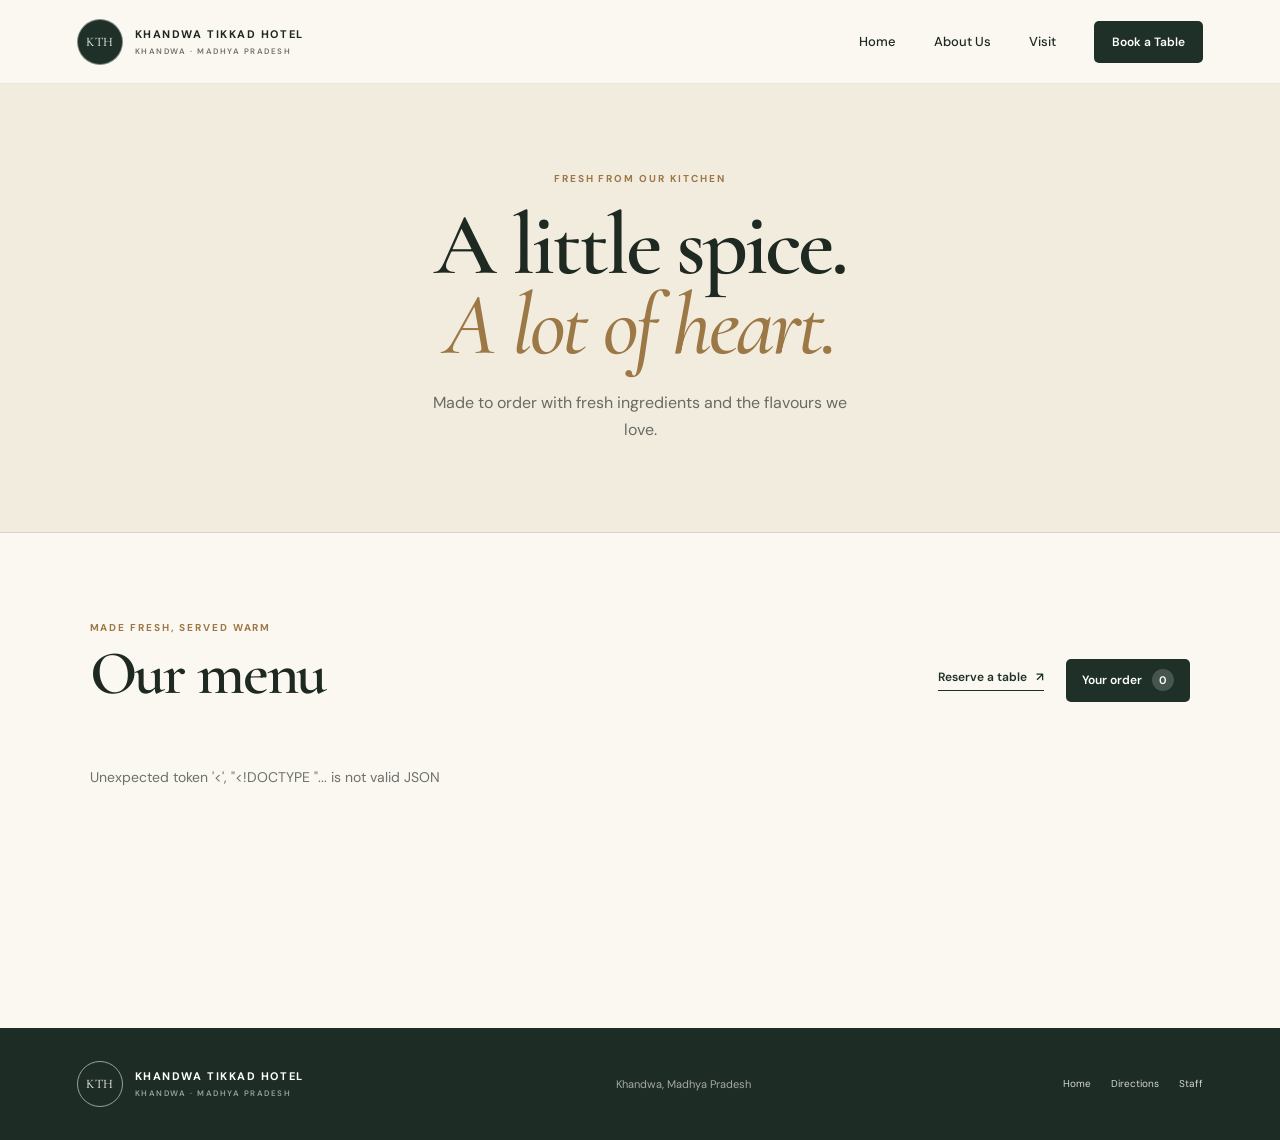
==== commit 95b5cb30: "Add customer ordering and staff order dashboard Add dine-in and pickup carts with Razorpay payment v" ====
--- a/menu.html
+++ b/menu.html
@@ -43,18 +43,61 @@
           <p class="eyebrow">Made fresh, served warm</p>
           <h2 id="menu-title">Our menu</h2>
         </div>
-        <a class="text-link" href="/#reserve">Reserve a table <span>↗</span></a>
+        <div class="menu-heading-actions">
+          <a class="text-link" href="/#reserve">Reserve a table <span>↗</span></a>
+          <button class="button button-dark order-cart-button" id="order-cart-button" type="button" aria-haspopup="dialog">
+            Your order <span id="cart-count">0</span>
+          </button>
+        </div>
       </div>
       <div class="menu-filters" id="menu-filters" aria-label="Filter menu by category"></div>
       <p class="menu-status" id="menu-status" role="status" aria-live="polite">Loading our menu…</p>
       <div class="menu-page-grid" id="menu-items"></div>
     </section>
+
+    <dialog class="order-dialog" id="order-dialog" aria-labelledby="order-dialog-title">
+      <form class="order-form" id="order-form">
+        <div class="order-dialog-heading">
+          <div>
+            <p class="eyebrow">Fresh from our kitchen</p>
+            <h2 id="order-dialog-title">Your order</h2>
+          </div>
+          <button class="order-close" id="close-order-dialog" type="button" aria-label="Close order">×</button>
+        </div>
+        <div class="cart-items" id="cart-items"></div>
+        <div class="cart-total"><span>Total</span><strong id="cart-total">₹0</strong></div>
+        <p class="order-payment-note" id="payment-availability" role="status"></p>
+
+        <div class="order-customer-fields">
+          <label>Name
+            <input name="name" autocomplete="name" minlength="2" maxlength="80" required>
+          </label>
+          <label>Phone
+            <input name="phone" type="tel" autocomplete="tel" inputmode="tel" maxlength="20" required>
+          </label>
+          <label>Order for
+            <select name="fulfillment" id="order-fulfillment" required>
+              <option value="dine_in">Dine-in</option>
+              <option value="pickup">Pickup</option>
+            </select>
+          </label>
+          <label id="table-number-field">Table number <span>(if seated)</span>
+            <input name="tableNumber" maxlength="20" autocomplete="off">
+          </label>
+          <label class="order-notes-field">Notes for the kitchen <span>(optional)</span>
+            <textarea name="notes" rows="2" maxlength="300" placeholder="Allergies or special requests"></textarea>
+          </label>
+        </div>
+        <button class="button button-dark order-submit" id="place-order-button" type="submit" disabled>Continue to payment</button>
+        <p class="order-message" id="order-message" role="status" aria-live="polite"></p>
+      </form>
+    </dialog>
   </main>
 
   <footer>
     <a class="brand footer-brand" href="/"><span class="brand-mark">KTH</span><span class="brand-name">KHANDWA TIKKAD HOTEL<small>KHANDWA · MADHYA PRADESH</small></span></a>
     <p>Khandwa, Madhya Pradesh</p>
-    <div class="socials"><a href="/">Home</a><a href="/#visit">Directions</a></div>
+    <div class="socials"><a href="/">Home</a><a href="/#visit">Directions</a><a href="/staff.html">Staff</a></div>
   </footer>
   <script src="menu.js"></script>
 </body>
--- a/menu.css
+++ b/menu.css
@@ -14,6 +14,9 @@
 .menu-hero > p:last-child { max-width: 430px; margin: 24px 0 0; color: #686a64; line-height: 1.7; }
 .menu-page { min-height: 55vh; padding: 88px 7%; background: var(--paper); }
 .menu-page-heading { display: flex; align-items: end; justify-content: space-between; gap: 24px; }
+.menu-heading-actions { display: flex; align-items: center; gap: 22px; }
+.order-cart-button { min-height: 43px; padding: 0 15px; gap: 10px; white-space: nowrap; }
+.order-cart-button span { min-width: 22px; height: 22px; display: inline-grid; place-items: center; border-radius: 50%; background: rgba(255,255,255,.18); font-size: 11px; }
 .menu-page-heading .eyebrow { margin-bottom: 12px; }
 .menu-page-heading h2 { font-size: clamp(42px, 5vw, 62px); }
 .menu-filters { display: flex; flex-wrap: wrap; gap: 10px; margin: 38px 0 28px; }
@@ -30,7 +33,43 @@
 .menu-page-card h3 { margin: 0; font-family: "Cormorant Garamond", serif; font-size: 31px; font-weight: 600; line-height: 1; }
 .menu-item-description { min-height: 44px; margin: 12px 0 20px; color: #6d706b; font-size: 13px; line-height: 1.6; }
 .menu-item-price { color: var(--rust); font-family: "Cormorant Garamond", serif; font-size: 22px; font-weight: 700; }
+.menu-card-actions { margin-top: 20px; display: flex; align-items: center; justify-content: space-between; gap: 12px; }
+.menu-card-actions .menu-item-price { margin: 0; }
+.menu-add-button { min-height: 39px; padding: 0 13px; font-size: 10px; }
 .menu-status { min-height: 22px; color: #6d706b; font-size: 14px; }
+
+.order-dialog { width: min(560px, calc(100% - 28px)); max-width: none; max-height: min(90vh, 850px); padding: 0; overflow: auto; border: 1px solid rgba(156,120,70,.3); border-radius: 4px; background: var(--paper); color: var(--ink); box-shadow: 0 24px 80px rgba(0,0,0,.3); }
+.order-dialog::backdrop { background: rgba(17,25,20,.62); backdrop-filter: blur(3px); }
+.order-form { padding: clamp(22px, 5vw, 36px); }
+.order-dialog-heading { margin-bottom: 24px; display: flex; align-items: center; justify-content: space-between; gap: 16px; }
+.order-dialog-heading .eyebrow { margin-bottom: 9px; }
+.order-dialog-heading h2 { font-size: 43px; }
+.order-close { width: 38px; height: 38px; border: 1px solid var(--line); border-radius: 50%; background: transparent; color: var(--ink); cursor: pointer; font-size: 24px; line-height: 1; }
+.cart-items { display: grid; gap: 12px; }
+.cart-empty { margin: 0; padding: 20px 0; color: var(--muted); font-size: 13px; }
+.cart-row { display: grid; grid-template-columns: minmax(0, 1fr) auto auto; align-items: center; gap: 13px; padding: 13px 0; border-bottom: 1px solid var(--line); }
+.cart-row-details { min-width: 0; display: grid; gap: 4px; }
+.cart-row-details strong { font-family: "Cormorant Garamond", serif; font-size: 21px; font-weight: 600; }
+.cart-row-details span { color: var(--muted); font-size: 11px; }
+.cart-quantity { display: flex; align-items: center; gap: 9px; }
+.cart-quantity button { width: 29px; height: 29px; border: 1px solid var(--line); border-radius: 50%; background: white; cursor: pointer; }
+.cart-quantity span { min-width: 14px; text-align: center; font-size: 12px; }
+.cart-line-total { min-width: 70px; text-align: right; font-size: 12px; font-weight: 600; }
+.cart-total { margin: 19px 0; padding: 14px 0; display: flex; justify-content: space-between; border-top: 1px solid var(--line); border-bottom: 1px solid var(--line); font-size: 13px; }
+.cart-total strong { color: var(--rust); font-size: 16px; }
+.order-payment-note { margin: 0 0 16px; color: #6d706b; font-size: 12px; line-height: 1.6; }
+.order-payment-note[data-unavailable="true"] { color: #9a4638; }
+.order-customer-fields { display: grid; grid-template-columns: 1fr 1fr; gap: 14px; }
+.order-customer-fields label { display: grid; gap: 7px; color: #5f665e; font-size: 9px; font-weight: 700; letter-spacing: .08em; text-transform: uppercase; }
+.order-customer-fields label[hidden] { display: none; }
+.order-customer-fields label span { font-size: 9px; font-weight: 400; letter-spacing: 0; text-transform: none; }
+.order-customer-fields input, .order-customer-fields select, .order-customer-fields textarea { width: 100%; min-height: 43px; padding: 10px 11px; border: 1px solid rgba(30,41,34,.16); border-radius: 2px; outline: none; background: #fffdf9; color: var(--ink); font-size: 12px; letter-spacing: 0; text-transform: none; }
+.order-customer-fields textarea { resize: vertical; }
+.order-customer-fields input:focus, .order-customer-fields select:focus, .order-customer-fields textarea:focus { border-color: var(--rust); box-shadow: 0 0 0 3px rgba(156,120,70,.12); }
+.order-notes-field { grid-column: 1 / -1; }
+.order-submit { width: 100%; margin-top: 20px; }
+.order-submit:disabled { opacity: .48; cursor: not-allowed; transform: none; }
+.order-message { min-height: 20px; margin: 12px 0 0; color: var(--green); font-size: 12px; line-height: 1.5; }
 
 @media (max-width: 900px) {
   .menu-page-grid { grid-template-columns: repeat(2, minmax(0, 1fr)); }
@@ -39,8 +78,14 @@
   .menu-hero { min-height: 330px; padding: 64px 8%; }
   .menu-page { padding: 64px 6%; }
   .menu-page-heading { align-items: flex-start; flex-direction: column; }
+  .menu-heading-actions { width: 100%; justify-content: space-between; gap: 12px; }
   .menu-page-grid { grid-template-columns: 1fr; }
   .menu-page-card img { height: 260px; }
+  .cart-row { grid-template-columns: minmax(0, 1fr) auto; gap: 9px; }
+  .cart-line-total { grid-column: 1; grid-row: 2; text-align: left; }
+  .cart-quantity { grid-column: 2; grid-row: 1 / span 2; }
+  .order-customer-fields { grid-template-columns: 1fr; }
+  .order-notes-field { grid-column: auto; }
 }
 
 @media (prefers-reduced-motion: reduce) {
